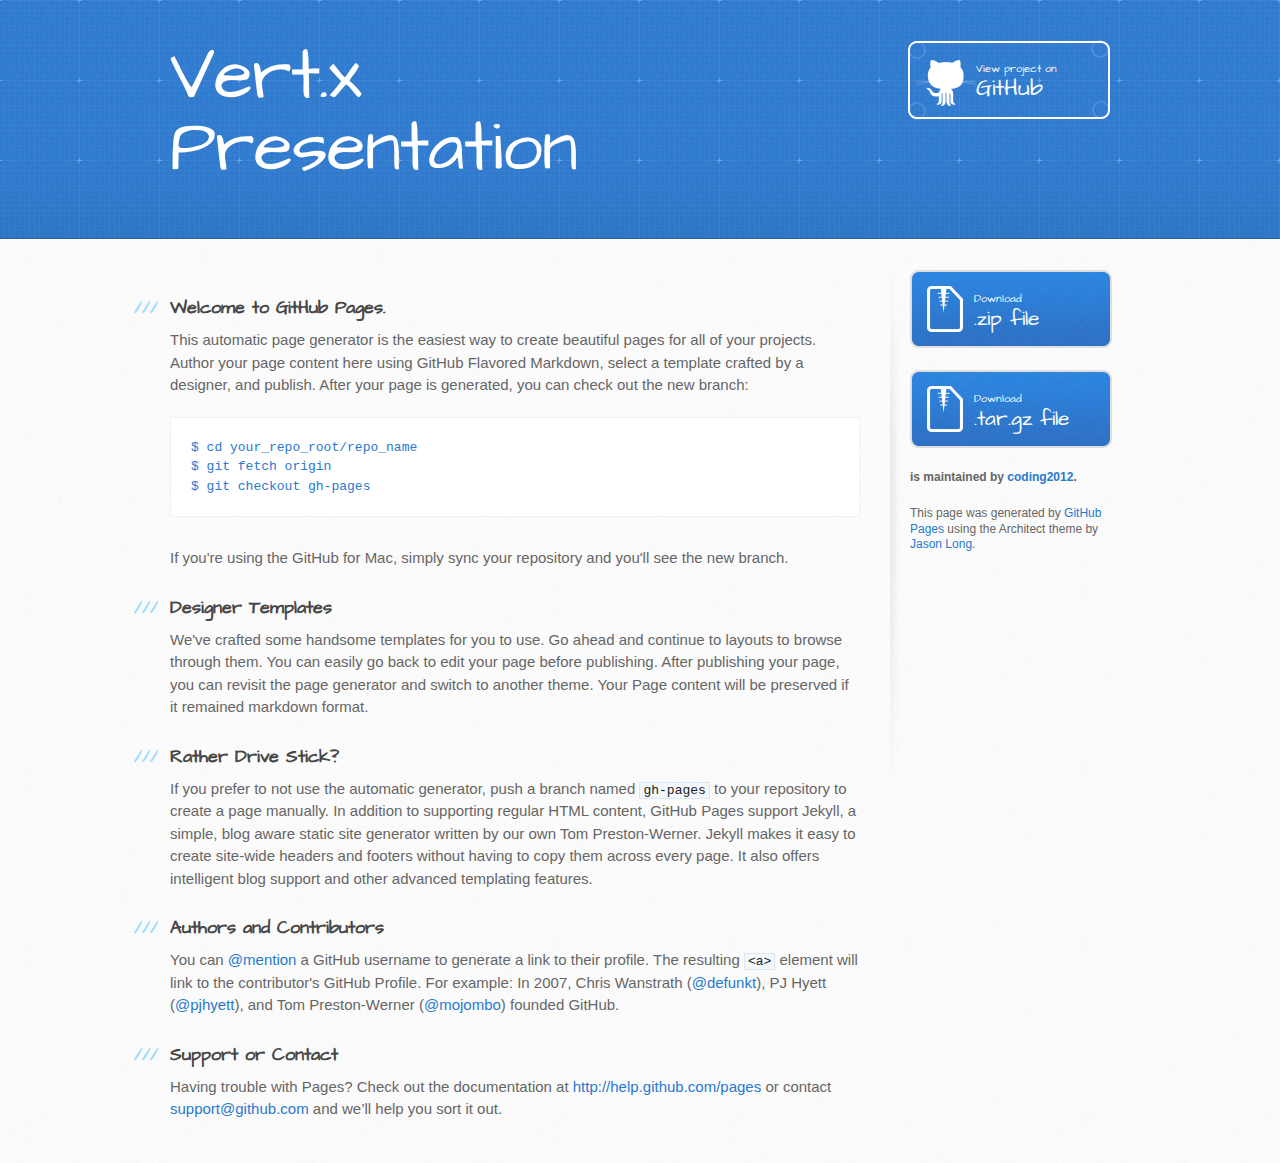
==== index.html @ 4576ee45 "Create gh-pages branch via GitHub" ====
<!DOCTYPE html>
<html>
  <head>
    <meta charset='utf-8'>
    <meta http-equiv="X-UA-Compatible" content="chrome=1">
    <meta name="viewport" content="width=device-width, initial-scale=1, maximum-scale=1">
    <link href='https://fonts.googleapis.com/css?family=Architects+Daughter' rel='stylesheet' type='text/css'>
    <link rel="stylesheet" type="text/css" href="stylesheets/stylesheet.css" media="screen" />
    <link rel="stylesheet" type="text/css" href="stylesheets/pygment_trac.css" media="screen" />
    <link rel="stylesheet" type="text/css" href="stylesheets/print.css" media="print" />

    <!--[if lt IE 9]>
    <script src="//html5shiv.googlecode.com/svn/trunk/html5.js"></script>
    <![endif]-->

    <title>Vert.x Presentation by coding2012</title>
  </head>

  <body>
    <header>
      <div class="inner">
        <h1>Vert.x Presentation</h1>
        <h2></h2>
        <a href="https://github.com/coding2012/pjug" class="button"><small>View project on</small>GitHub</a>
      </div>
    </header>

    <div id="content-wrapper">
      <div class="inner clearfix">
        <section id="main-content">
          <h3>
<a name="welcome-to-github-pages" class="anchor" href="#welcome-to-github-pages"><span class="octicon octicon-link"></span></a>Welcome to GitHub Pages.</h3>

<p>This automatic page generator is the easiest way to create beautiful pages for all of your projects. Author your page content here using GitHub Flavored Markdown, select a template crafted by a designer, and publish. After your page is generated, you can check out the new branch:</p>

<pre><code>$ cd your_repo_root/repo_name
$ git fetch origin
$ git checkout gh-pages
</code></pre>

<p>If you're using the GitHub for Mac, simply sync your repository and you'll see the new branch.</p>

<h3>
<a name="designer-templates" class="anchor" href="#designer-templates"><span class="octicon octicon-link"></span></a>Designer Templates</h3>

<p>We've crafted some handsome templates for you to use. Go ahead and continue to layouts to browse through them. You can easily go back to edit your page before publishing. After publishing your page, you can revisit the page generator and switch to another theme. Your Page content will be preserved if it remained markdown format.</p>

<h3>
<a name="rather-drive-stick" class="anchor" href="#rather-drive-stick"><span class="octicon octicon-link"></span></a>Rather Drive Stick?</h3>

<p>If you prefer to not use the automatic generator, push a branch named <code>gh-pages</code> to your repository to create a page manually. In addition to supporting regular HTML content, GitHub Pages support Jekyll, a simple, blog aware static site generator written by our own Tom Preston-Werner. Jekyll makes it easy to create site-wide headers and footers without having to copy them across every page. It also offers intelligent blog support and other advanced templating features.</p>

<h3>
<a name="authors-and-contributors" class="anchor" href="#authors-and-contributors"><span class="octicon octicon-link"></span></a>Authors and Contributors</h3>

<p>You can <a href="https://github.com/blog/821" class="user-mention">@mention</a> a GitHub username to generate a link to their profile. The resulting <code>&lt;a&gt;</code> element will link to the contributor's GitHub Profile. For example: In 2007, Chris Wanstrath (<a href="https://github.com/defunkt" class="user-mention">@defunkt</a>), PJ Hyett (<a href="https://github.com/pjhyett" class="user-mention">@pjhyett</a>), and Tom Preston-Werner (<a href="https://github.com/mojombo" class="user-mention">@mojombo</a>) founded GitHub.</p>

<h3>
<a name="support-or-contact" class="anchor" href="#support-or-contact"><span class="octicon octicon-link"></span></a>Support or Contact</h3>

<p>Having trouble with Pages? Check out the documentation at <a href="http://help.github.com/pages">http://help.github.com/pages</a> or contact <a href="mailto:support@github.com">support@github.com</a> and we’ll help you sort it out.</p>
        </section>

        <aside id="sidebar">
          <a href="https://github.com/coding2012/pjug/zipball/master" class="button">
            <small>Download</small>
            .zip file
          </a>
          <a href="https://github.com/coding2012/pjug/tarball/master" class="button">
            <small>Download</small>
            .tar.gz file
          </a>

          <p class="repo-owner"><a href="https://github.com/coding2012/pjug"></a> is maintained by <a href="https://github.com/coding2012">coding2012</a>.</p>

          <p>This page was generated by <a href="pages.github.com">GitHub Pages</a> using the Architect theme by <a href="http://twitter.com/jasonlong">Jason Long</a>.</p>
        </aside>
      </div>
    </div>

  
  </body>
</html>
---- stylesheets/stylesheet.css ----
/* http://meyerweb.com/eric/tools/css/reset/ 
   v2.0 | 20110126
   License: none (public domain)
*/
html, body, div, span, applet, object, iframe,
h1, h2, h3, h4, h5, h6, p, blockquote, pre,
a, abbr, acronym, address, big, cite, code,
del, dfn, em, img, ins, kbd, q, s, samp,
small, strike, strong, sub, sup, tt, var,
b, u, i, center,
dl, dt, dd, ol, ul, li,
fieldset, form, label, legend,
table, caption, tbody, tfoot, thead, tr, th, td,
article, aside, canvas, details, embed, 
figure, figcaption, footer, header, hgroup, 
menu, nav, output, ruby, section, summary,
time, mark, audio, video {
	margin: 0;
	padding: 0;
	border: 0;
	font-size: 100%;
	font: inherit;
	vertical-align: baseline;
}
/* HTML5 display-role reset for older browsers */
article, aside, details, figcaption, figure, 
footer, header, hgroup, menu, nav, section {
	display: block;
}
body {
	line-height: 1;
}
ol, ul {
	list-style: none;
}
blockquote, q {
	quotes: none;
}
blockquote:before, blockquote:after,
q:before, q:after {
	content: '';
	content: none;
}
table {
	border-collapse: collapse;
	border-spacing: 0;
}

/* LAYOUT STYLES */
body {
  font-size: 15px;
  line-height: 1.5; 
  background: #fafafa url(../images/body-bg.jpg) 0 0 repeat;
  font-family: 'Helvetica Neue', Helvetica, Arial, serif;
  font-weight: 400;
  color: #666;
}

a {
  color: #2879d0;
}
a:hover {
  color: #2268b2;
}

header {
  padding-top: 40px;
  padding-bottom: 40px;
  font-family: 'Architects Daughter', 'Helvetica Neue', Helvetica, Arial, serif; 
  background: #2e7bcf url(../images/header-bg.jpg) 0 0 repeat-x;
  border-bottom: solid 1px #275da1;
}

header h1 {
  letter-spacing: -1px;
  font-size: 72px;
  color: #fff;
  line-height: 1;
  margin-bottom: 0.2em;
  width: 540px;
}

header h2 {
  font-size: 26px;
  color: #9ddcff;
  font-weight: normal;
  line-height: 1.3;
  width: 540px;
  letter-spacing: 0;
}

.inner {
  position: relative;
  width: 940px;
  margin: 0 auto;
}

#content-wrapper {
  border-top: solid 1px #fff;
  padding-top: 30px;
}

#main-content {
  width: 690px;
  float: left;
}

#main-content img {
  max-width: 100%;
}

aside#sidebar {
  width: 200px;
  padding-left: 20px;
  min-height: 504px;
  float: right;
  background: transparent url(../images/sidebar-bg.jpg) 0 0 no-repeat;
  font-size: 12px;
  line-height: 1.3;
}

aside#sidebar p.repo-owner,
aside#sidebar p.repo-owner a {
  font-weight: bold;
}

#downloads {
  margin-bottom: 40px;
}

a.button {
  width: 134px;
  height: 58px;
  line-height: 1.2;
  font-size: 23px;
  color: #fff;
  padding-left: 68px;
  padding-top: 22px;
  font-family: 'Architects Daughter', 'Helvetica Neue', Helvetica, Arial, serif; 
}
a.button small {
  display: block;
  font-size: 11px;
}
header a.button {
  position: absolute;
  right: 0;
  top: 0;
  background: transparent url(../images/github-button.png) 0 0 no-repeat;
}
aside a.button {
  width: 138px;
  padding-left: 64px;
  display: block;
  background: transparent url(../images/download-button.png) 0 0 no-repeat;
  margin-bottom: 20px;
  font-size: 21px;
}

code, pre {
  font-family: Monaco, "Bitstream Vera Sans Mono", "Lucida Console", Terminal, monospace;
  color: #222;
  margin-bottom: 30px;
  font-size: 13px;
}

code {
  background-color: #f2f8fc;
  border: solid 1px #dbe7f3;
  padding: 0 3px;
}

pre {
  padding: 20px;
  background: #fff;
  text-shadow: none;
  overflow: auto;
  border: solid 1px #f2f2f2;
}
pre code {
  color: #2879d0;
  background-color: #fff;
  border: none;
  padding: 0;
}

ul, ol, dl {
  margin-bottom: 20px;
}


/* COMMON STYLES */

hr {
  height: 1px;
  line-height: 1px;
  margin-top: 1em;
  padding-bottom: 1em;
  border: none;
  background: transparent url('../images/hr.png') 0 0 no-repeat;
}

table {
  width: 100%;
  border: 1px solid #ebebeb;
}

th {
  font-weight: 500;
}

td {
  border: 1px solid #ebebeb;
  text-align: center; 
  font-weight: 300;
}

form {
  background: #f2f2f2;
  padding: 20px;
  
}


/* GENERAL ELEMENT TYPE STYLES */

#main-content h1 {
  font-family: 'Architects Daughter', 'Helvetica Neue', Helvetica, Arial, serif; 
  font-size: 2.8em;
  letter-spacing: -1px;
  color: #474747;
} 

#main-content h1:before {
  content: "/";
  color: #9ddcff;
  padding-right: 0.3em;
  margin-left: -0.9em;
}

#main-content h2 {
  font-family: 'Architects Daughter', 'Helvetica Neue', Helvetica, Arial, serif; 
  font-size: 22px;
  font-weight: bold;
  margin-bottom: 8px;
  color: #474747;
} 
#main-content h2:before {
  content: "//";
  color: #9ddcff;
  padding-right: 0.3em;
  margin-left: -1.5em;
}

#main-content h3 {
  font-family: 'Architects Daughter', 'Helvetica Neue', Helvetica, Arial, serif; 
  font-size: 18px;
  font-weight: bold;
  margin-top: 24px;
  margin-bottom: 8px;
  color: #474747;
} 
 
#main-content h3:before {
  content: "///";
  color: #9ddcff;
  padding-right: 0.3em;
  margin-left: -2em;
}

#main-content h4 {
  font-family: 'Architects Daughter', 'Helvetica Neue', Helvetica, Arial, serif; 
  font-size: 15px;
  font-weight: bold;
  color: #474747;
} 

h4:before {
  content: "////";
  color: #9ddcff;
  padding-right: 0.3em;
  margin-left: -2.8em;
}

#main-content h5 {
  font-family: 'Architects Daughter', 'Helvetica Neue', Helvetica, Arial, serif; 
  font-size: 14px;
  color: #474747;
} 
h5:before {
  content: "/////";
  color: #9ddcff;
  padding-right: 0.3em;
  margin-left: -3.2em;
}

#main-content h6 {
  font-family: 'Architects Daughter', 'Helvetica Neue', Helvetica, Arial, serif; 
  font-size: .8em;
  color: #474747;
} 
h6:before {
  content: "//////";
  color: #9ddcff;
  padding-right: 0.3em;
  margin-left: -3.7em;
}

p {
  margin-bottom: 20px;
}
 
a {
  text-decoration: none;
}

p a {
  font-weight: 400;
}

blockquote {
  font-size: 1.6em;
  border-left: 10px solid #e9e9e9;
  margin-bottom: 20px;
  padding: 0 0 0 30px;
}

ul li {
  list-style: disc inside;
  padding-left: 20px;
}

ol li {
  list-style: decimal inside;
  padding-left: 3px;
}

dl dd {
  font-style: italic;
  font-weight: 100;
}

footer {
  background: transparent url('../images/hr.png') 0 0 no-repeat;
  margin-top: 40px;
  padding-top: 20px;
  padding-bottom: 30px;
  font-size: 13px;
  color: #aaa;
}

footer a {
  color: #666;
}
footer a:hover {
  color: #444;
}

/* MISC */
.clearfix:after {
  clear: both;
  content: '.';
  display: block;
  visibility: hidden;
  height: 0;
}

.clearfix {display: inline-block;}
* html .clearfix {height: 1%;}
.clearfix {display: block;}

/* #Media Queries
================================================== */

/* Smaller than standard 960 (devices and browsers) */
@media only screen and (max-width: 959px) {}

/* Tablet Portrait size to standard 960 (devices and browsers) */
@media only screen and (min-width: 768px) and (max-width: 959px) {
  .inner {
    width: 740px;
  }
  header h1, header h2 {
    width: 340px;
  }
  header h1 {
    font-size: 60px;
  }
  header h2 {
    font-size: 30px;
  }
  #main-content {
    width: 490px;
  }
  #main-content h1:before,
  #main-content h2:before,
  #main-content h3:before,
  #main-content h4:before,
  #main-content h5:before,
  #main-content h6:before {
    content: none;
    padding-right: 0;
    margin-left: 0;
  }
}

/* All Mobile Sizes (devices and browser) */
@media only screen and (max-width: 767px) {
  .inner {
    width: 93%;
  }
  header {
    padding: 20px 0;
  }
  header .inner {
    position: relative;
  }
  header h1, header h2 {
    width: 100%;
  }
  header h1 {
    font-size: 48px;
  }
  header h2 {
    font-size: 24px;
  }
  header a.button {
    background-image: none;
    width: auto;
    height: auto;
    display: inline-block;
    margin-top: 15px;
    padding: 5px 10px;
    position: relative;
    text-align: center;
    font-size: 13px;
    line-height: 1;
    background-color: #9ddcff;
    color: #2879d0;
    -moz-border-radius: 5px;
    -webkit-border-radius: 5px;                     
    border-radius: 5px;    
  }
  header a.button small {
    font-size: 13px;
    display: inline;
  }
  #main-content,
  aside#sidebar {
    float: none;
    width: 100% ! important;
  }
  aside#sidebar {
    background-image: none;
    margin-top: 20px;
    border-top: solid 1px #ddd;
    padding: 20px 0;
    min-height: 0;
  }
  aside#sidebar a.button {
    display: none;
  }
  #main-content h1:before,
  #main-content h2:before,
  #main-content h3:before,
  #main-content h4:before,
  #main-content h5:before,
  #main-content h6:before {
    content: none;
    padding-right: 0;
    margin-left: 0;
  }
}

/* Mobile Landscape Size to Tablet Portrait (devices and browsers) */
@media only screen and (min-width: 480px) and (max-width: 767px) {}

/* Mobile Portrait Size to Mobile Landscape Size (devices and browsers) */
@media only screen and (max-width: 479px) {}
---- stylesheets/pygment_trac.css ----
.highlight  { background: #ffffff; }
.highlight .c { color: #999988; font-style: italic } /* Comment */
.highlight .err { color: #a61717; background-color: #e3d2d2 } /* Error */
.highlight .k { font-weight: bold } /* Keyword */
.highlight .o { font-weight: bold } /* Operator */
.highlight .cm { color: #999988; font-style: italic } /* Comment.Multiline */
.highlight .cp { color: #999999; font-weight: bold } /* Comment.Preproc */
.highlight .c1 { color: #999988; font-style: italic } /* Comment.Single */
.highlight .cs { color: #999999; font-weight: bold; font-style: italic } /* Comment.Special */
.highlight .gd { color: #000000; background-color: #ffdddd } /* Generic.Deleted */
.highlight .gd .x { color: #000000; background-color: #ffaaaa } /* Generic.Deleted.Specific */
.highlight .ge { font-style: italic } /* Generic.Emph */
.highlight .gr { color: #aa0000 } /* Generic.Error */
.highlight .gh { color: #999999 } /* Generic.Heading */
.highlight .gi { color: #000000; background-color: #ddffdd } /* Generic.Inserted */
.highlight .gi .x { color: #000000; background-color: #aaffaa } /* Generic.Inserted.Specific */
.highlight .go { color: #888888 } /* Generic.Output */
.highlight .gp { color: #555555 } /* Generic.Prompt */
.highlight .gs { font-weight: bold } /* Generic.Strong */
.highlight .gu { color: #800080; font-weight: bold; } /* Generic.Subheading */
.highlight .gt { color: #aa0000 } /* Generic.Traceback */
.highlight .kc { font-weight: bold } /* Keyword.Constant */
.highlight .kd { font-weight: bold } /* Keyword.Declaration */
.highlight .kn { font-weight: bold } /* Keyword.Namespace */
.highlight .kp { font-weight: bold } /* Keyword.Pseudo */
.highlight .kr { font-weight: bold } /* Keyword.Reserved */
.highlight .kt { color: #445588; font-weight: bold } /* Keyword.Type */
.highlight .m { color: #009999 } /* Literal.Number */
.highlight .s { color: #d14 } /* Literal.String */
.highlight .na { color: #008080 } /* Name.Attribute */
.highlight .nb { color: #0086B3 } /* Name.Builtin */
.highlight .nc { color: #445588; font-weight: bold } /* Name.Class */
.highlight .no { color: #008080 } /* Name.Constant */
.highlight .ni { color: #800080 } /* Name.Entity */
.highlight .ne { color: #990000; font-weight: bold } /* Name.Exception */
.highlight .nf { color: #990000; font-weight: bold } /* Name.Function */
.highlight .nn { color: #555555 } /* Name.Namespace */
.highlight .nt { color: #000080 } /* Name.Tag */
.highlight .nv { color: #008080 } /* Name.Variable */
.highlight .ow { font-weight: bold } /* Operator.Word */
.highlight .w { color: #bbbbbb } /* Text.Whitespace */
.highlight .mf { color: #009999 } /* Literal.Number.Float */
.highlight .mh { color: #009999 } /* Literal.Number.Hex */
.highlight .mi { color: #009999 } /* Literal.Number.Integer */
.highlight .mo { color: #009999 } /* Literal.Number.Oct */
.highlight .sb { color: #d14 } /* Literal.String.Backtick */
.highlight .sc { color: #d14 } /* Literal.String.Char */
.highlight .sd { color: #d14 } /* Literal.String.Doc */
.highlight .s2 { color: #d14 } /* Literal.String.Double */
.highlight .se { color: #d14 } /* Literal.String.Escape */
.highlight .sh { color: #d14 } /* Literal.String.Heredoc */
.highlight .si { color: #d14 } /* Literal.String.Interpol */
.highlight .sx { color: #d14 } /* Literal.String.Other */
.highlight .sr { color: #009926 } /* Literal.String.Regex */
.highlight .s1 { color: #d14 } /* Literal.String.Single */
.highlight .ss { color: #990073 } /* Literal.String.Symbol */
.highlight .bp { color: #999999 } /* Name.Builtin.Pseudo */
.highlight .vc { color: #008080 } /* Name.Variable.Class */
.highlight .vg { color: #008080 } /* Name.Variable.Global */
.highlight .vi { color: #008080 } /* Name.Variable.Instance */
.highlight .il { color: #009999 } /* Literal.Number.Integer.Long */

.type-csharp .highlight .k { color: #0000FF }
.type-csharp .highlight .kt { color: #0000FF }
.type-csharp .highlight .nf { color: #000000; font-weight: normal }
.type-csharp .highlight .nc { color: #2B91AF }
.type-csharp .highlight .nn { color: #000000 }
.type-csharp .highlight .s { color: #A31515 }
.type-csharp .highlight .sc { color: #A31515 }
---- stylesheets/print.css ----
html, body, div, span, applet, object, iframe,
h1, h2, h3, h4, h5, h6, p, blockquote, pre,
a, abbr, acronym, address, big, cite, code,
del, dfn, em, img, ins, kbd, q, s, samp,
small, strike, strong, sub, sup, tt, var,
b, u, i, center,
dl, dt, dd, ol, ul, li,
fieldset, form, label, legend,
table, caption, tbody, tfoot, thead, tr, th, td,
article, aside, canvas, details, embed, 
figure, figcaption, footer, header, hgroup, 
menu, nav, output, ruby, section, summary,
time, mark, audio, video {
  margin: 0;
  padding: 0;
  border: 0;
  font-size: 100%;
  font: inherit;
  vertical-align: baseline;
}
/* HTML5 display-role reset for older browsers */
article, aside, details, figcaption, figure, 
footer, header, hgroup, menu, nav, section {
  display: block;
}
body {
  line-height: 1;
}
ol, ul {
  list-style: none;
}
blockquote, q {
  quotes: none;
}
blockquote:before, blockquote:after,
q:before, q:after {
  content: '';
  content: none;
}
table {
  border-collapse: collapse;
  border-spacing: 0;
}
body {
  font-size: 13px;
  line-height: 1.5; 
  font-family: 'Helvetica Neue', Helvetica, Arial, serif;
  color: #000;
}

a {
  color: #d5000d;
  font-weight: bold;
}

header {
  padding-top: 35px;
  padding-bottom: 10px;
}

header h1 {
  font-weight: bold;
  letter-spacing: -1px;
  font-size: 48px;
  color: #303030;
  line-height: 1.2;
}

header h2 {
  letter-spacing: -1px;
  font-size: 24px;
  color: #aaa;
  font-weight: normal;
  line-height: 1.3;
}
#downloads {
  display: none;
}
#main_content {
  padding-top: 20px;
}

code, pre {
  font-family: Monaco, "Bitstream Vera Sans Mono", "Lucida Console", Terminal;
  color: #222;
  margin-bottom: 30px;
  font-size: 12px;
}

code {
  padding: 0 3px;
}

pre {
  border: solid 1px #ddd;
  padding: 20px;
  overflow: auto;
}
pre code {
  padding: 0;
}

ul, ol, dl {
  margin-bottom: 20px;
}


/* COMMON STYLES */

table {
  width: 100%;
  border: 1px solid #ebebeb;
}

th {
  font-weight: 500;
}

td {
  border: 1px solid #ebebeb;
  text-align: center; 
  font-weight: 300;
}

form {
  background: #f2f2f2;
  padding: 20px;
  
}


/* GENERAL ELEMENT TYPE STYLES */

h1 {
  font-size: 2.8em;
} 

h2 {
  font-size: 22px;
  font-weight: bold;
  color: #303030;
  margin-bottom: 8px;
} 

h3 {
  color: #d5000d;
  font-size: 18px;
  font-weight: bold;
  margin-bottom: 8px;
} 
 
h4 {
  font-size: 16px;
  color: #303030;
  font-weight: bold;
} 

h5 {
  font-size: 1em;
  color: #303030;
} 

h6 {
  font-size: .8em;
  color: #303030;
} 

p {
  font-weight: 300;
  margin-bottom: 20px;
}
 
a {
  text-decoration: none;
}

p a {
  font-weight: 400;
}

blockquote {
  font-size: 1.6em;
  border-left: 10px solid #e9e9e9;
  margin-bottom: 20px;
  padding: 0 0 0 30px;
}

ul li {
  list-style: disc inside;
  padding-left: 20px;
}

ol li {
  list-style: decimal inside;
  padding-left: 3px;
}

dl dd {
  font-style: italic;
  font-weight: 100;
}

footer {
  margin-top: 40px;
  padding-top: 20px;
  padding-bottom: 30px;
  font-size: 13px;
  color: #aaa;
}

footer a {
  color: #666;
}

/* MISC */
.clearfix:after {
  clear: both;
  content: '.';
  display: block;
  visibility: hidden;
  height: 0;
}

.clearfix {display: inline-block;}
* html .clearfix {height: 1%;}
.clearfix {display: block;}
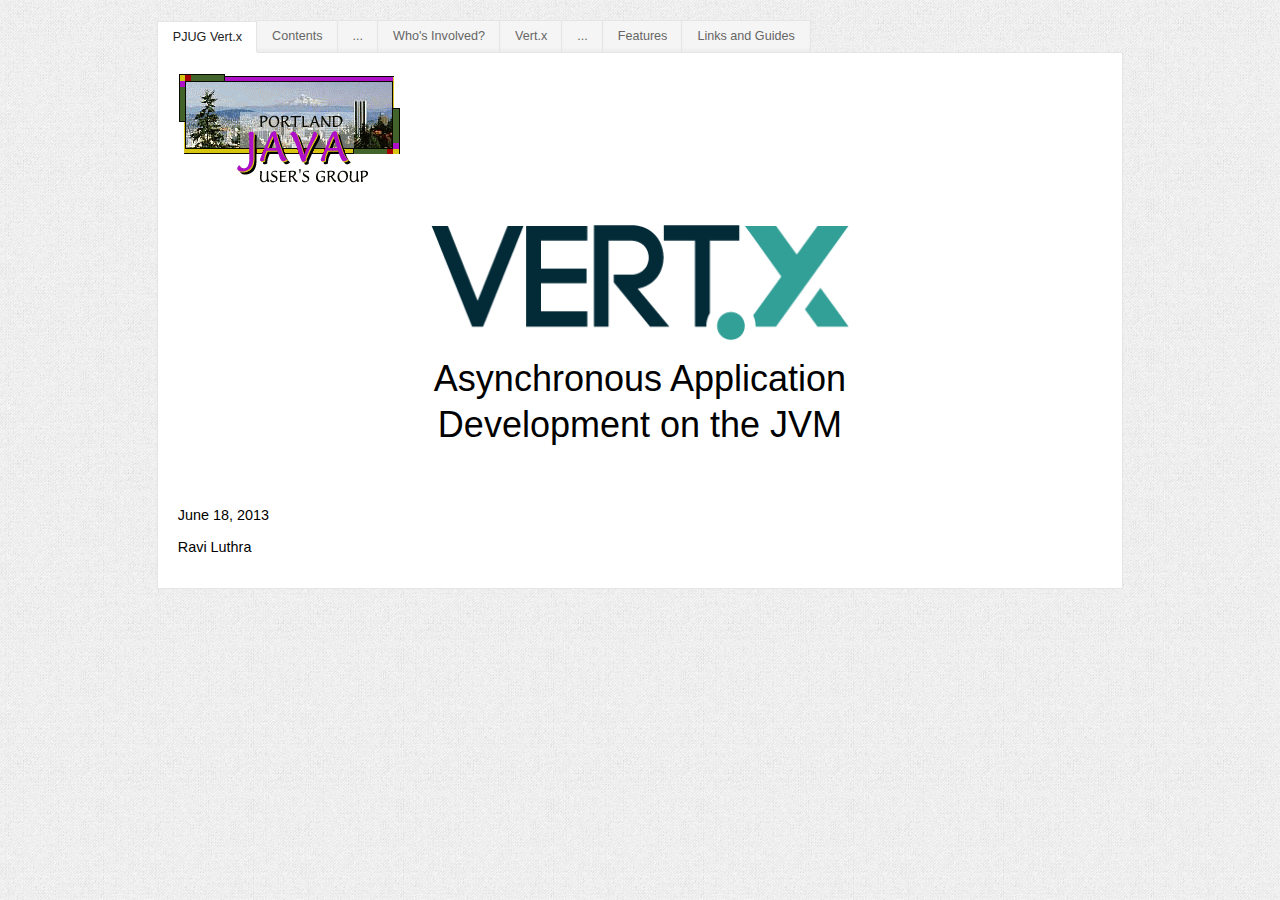
==== commit 7b3fbcf5: "PJUG slides" ====
--- a/index.html
+++ b/index.html
@@ -1,83 +1,591 @@
 <!DOCTYPE html>
 <html>
-  <head>
-    <meta charset='utf-8'>
-    <meta http-equiv="X-UA-Compatible" content="chrome=1">
-    <meta name="viewport" content="width=device-width, initial-scale=1, maximum-scale=1">
-    <link href='https://fonts.googleapis.com/css?family=Architects+Daughter' rel='stylesheet' type='text/css'>
-    <link rel="stylesheet" type="text/css" href="stylesheets/stylesheet.css" media="screen" />
-    <link rel="stylesheet" type="text/css" href="stylesheets/pygment_trac.css" media="screen" />
-    <link rel="stylesheet" type="text/css" href="stylesheets/print.css" media="print" />
-
-    <!--[if lt IE 9]>
-    <script src="//html5shiv.googlecode.com/svn/trunk/html5.js"></script>
-    <![endif]-->
-
-    <title>Vert.x Presentation by coding2012</title>
-  </head>
-
-  <body>
-    <header>
-      <div class="inner">
-        <h1>Vert.x Presentation</h1>
-        <h2></h2>
-        <a href="https://github.com/coding2012/pjug" class="button"><small>View project on</small>GitHub</a>
-      </div>
-    </header>
-
-    <div id="content-wrapper">
-      <div class="inner clearfix">
-        <section id="main-content">
-          <h3>
-<a name="welcome-to-github-pages" class="anchor" href="#welcome-to-github-pages"><span class="octicon octicon-link"></span></a>Welcome to GitHub Pages.</h3>
-
-<p>This automatic page generator is the easiest way to create beautiful pages for all of your projects. Author your page content here using GitHub Flavored Markdown, select a template crafted by a designer, and publish. After your page is generated, you can check out the new branch:</p>
-
-<pre><code>$ cd your_repo_root/repo_name
-$ git fetch origin
-$ git checkout gh-pages
-</code></pre>
-
-<p>If you're using the GitHub for Mac, simply sync your repository and you'll see the new branch.</p>
-
-<h3>
-<a name="designer-templates" class="anchor" href="#designer-templates"><span class="octicon octicon-link"></span></a>Designer Templates</h3>
-
-<p>We've crafted some handsome templates for you to use. Go ahead and continue to layouts to browse through them. You can easily go back to edit your page before publishing. After publishing your page, you can revisit the page generator and switch to another theme. Your Page content will be preserved if it remained markdown format.</p>
-
-<h3>
-<a name="rather-drive-stick" class="anchor" href="#rather-drive-stick"><span class="octicon octicon-link"></span></a>Rather Drive Stick?</h3>
-
-<p>If you prefer to not use the automatic generator, push a branch named <code>gh-pages</code> to your repository to create a page manually. In addition to supporting regular HTML content, GitHub Pages support Jekyll, a simple, blog aware static site generator written by our own Tom Preston-Werner. Jekyll makes it easy to create site-wide headers and footers without having to copy them across every page. It also offers intelligent blog support and other advanced templating features.</p>
-
-<h3>
-<a name="authors-and-contributors" class="anchor" href="#authors-and-contributors"><span class="octicon octicon-link"></span></a>Authors and Contributors</h3>
-
-<p>You can <a href="https://github.com/blog/821" class="user-mention">@mention</a> a GitHub username to generate a link to their profile. The resulting <code>&lt;a&gt;</code> element will link to the contributor's GitHub Profile. For example: In 2007, Chris Wanstrath (<a href="https://github.com/defunkt" class="user-mention">@defunkt</a>), PJ Hyett (<a href="https://github.com/pjhyett" class="user-mention">@pjhyett</a>), and Tom Preston-Werner (<a href="https://github.com/mojombo" class="user-mention">@mojombo</a>) founded GitHub.</p>
-
-<h3>
-<a name="support-or-contact" class="anchor" href="#support-or-contact"><span class="octicon octicon-link"></span></a>Support or Contact</h3>
-
-<p>Having trouble with Pages? Check out the documentation at <a href="http://help.github.com/pages">http://help.github.com/pages</a> or contact <a href="mailto:support@github.com">support@github.com</a> and we’ll help you sort it out.</p>
-        </section>
-
-        <aside id="sidebar">
-          <a href="https://github.com/coding2012/pjug/zipball/master" class="button">
-            <small>Download</small>
-            .zip file
-          </a>
-          <a href="https://github.com/coding2012/pjug/tarball/master" class="button">
-            <small>Download</small>
-            .tar.gz file
-          </a>
-
-          <p class="repo-owner"><a href="https://github.com/coding2012/pjug"></a> is maintained by <a href="https://github.com/coding2012">coding2012</a>.</p>
-
-          <p>This page was generated by <a href="pages.github.com">GitHub Pages</a> using the Architect theme by <a href="http://twitter.com/jasonlong">Jason Long</a>.</p>
-        </aside>
-      </div>
-    </div>
-
-  
-  </body>
+<head>
+<title>PJUG Vert.x Presentation</title>
+<meta charset="UTF-8">
+<meta name="viewport" content="width=device-width, initial-scale=1.0" />
+<meta name="description" content="" />
+<link rel="stylesheet" type="text/css" href="css/kickstart.css"
+  media="all" />
+<!-- KICKSTART -->
+<link rel="stylesheet" type="text/css" href="style.css" media="all" />
+<!-- CUSTOM STYLES -->
+<script type="text/javascript" src="js/jquery.min.js"></script>
+<script type="text/javascript" src="js/kickstart.js"></script>
+<style type="text/css">
+body {
+  overflow-y: scroll;
+}
+</style>
+<!-- KICKSTART -->
+</head>
+<body>
+
+  <div class="grid">
+    <!-- ===================================== END HEADER ===================================== -->
+
+    <p></p>
+
+    <ul class="tabs left">
+      <li><a href="#pjug">PJUG Vert.x</a></li>
+      <li><a href="#contents-1">Contents</a></li>
+      <li><a href="#contents-2">...</a></li>
+      <li><a href="#involved">Who's Involved?</a></li>
+      <li><a href="#vertx-1">Vert.x</a></li>
+      <li><a href="#vertx-2">...</a></li>
+      <li><a href="#features">Features</a></li>
+      <li><a href="#links">Links and Guides</a></li>
+    </ul>
+
+    <div id="pjug" class="tab-content">
+      <img alt="PJUG" src="pjug.gif" />
+
+      <div class="grid flex clearfix">
+        <div class="col_3"></div>
+
+        <div class="col_6 center">
+          <img alt="Vert.x" src="logo-white-big.png" />
+          <h3>Asynchronous Application Development on the JVM</h3>
+        </div>
+      </div>
+      <p>June 18, 2013</p>
+      <p>Ravi Luthra</p>
+    </div>
+
+    <div id="contents-1" class="tab-content">
+      <h1>Contents</h1>
+      <hr />
+      <h3>What we're focusing on today</h3>
+      <ul>
+        <li><h4>Vert.x 2.0 - who, what, how, why, when</h4></li>
+        <li><h4>Some demos and fun interactions.</h4></li>
+        <li><h4>How to get started!!!</h4></li>
+      </ul>
+    </div>
+
+    <div id="contents-2" class="tab-content">
+      <h1>Contents</h1>
+      <hr />
+      <h3>Not focusing on...</h3>
+      <ul>
+        <li><h4>Vert.x vs Node.js vs Socket.IO vs Java EE vs X</h4></li>
+        <li><h4>Performance (it's fast :-)</h4></li>
+      </ul>
+      <h3>But feel free to ask questions</h3>
+    </div>
+
+    <div id="involved" class="tab-content">
+      <h1>Who's Involved</h1>
+      <div class="grid flex">
+        <div class="col_4 center">
+          <img alt="Tim Fox" src="tfox.jpg" />
+        </div>
+        <div class="col_4 center">
+          <img alt="Pidster" src="pidster.jpg" style="width: 160px;" />
+        </div>
+        <div class="col_4 center">
+          <img alt="normanmaurer" src="normanm.jpg"
+            style="width: 160px;" />
+        </div>
+      </div>
+      <h3>Project Founder Tim Fox (purplefox)</h3>
+      <ul>
+        <li>Background in high performance messaging software
+          (Founder of HornetQ and Lead of JBoss messaging, Worked on
+          RabbitMQ)</li>
+        <li>Founded project while at VMWare</li>
+        <li>Moved back to Red Hat - VMWare has agreed to move
+          Vert.x to the Eclipse foundation to prevent "the
+          Hudson/Jenkins" scenario</li>
+      </ul>
+
+      <h3>Stuart Williams (pidster)</h3>
+      <ul>
+        <li>Committer from VMWare co-developed portions of Vert.x
+          with Tim Fox</li>
+      </ul>
+
+      <h3>Norman Maurer</h3>
+      <ul>
+        <li>Core Netty developer</li>
+        <li>Author of Netty in Action</li>
+      </ul>
+      <h3>Scott Horn</h3>
+      <ul>
+        <li>Other committers - UK, Australia, US</li>
+        <li><a href="https://github.com/vert-x/vert.x/contributors">Mix
+            of VMWare, Red Hat and Other Software Companies</a></li>
+      </ul>
+
+    </div>
+    <div id="vertx-1" class="tab-content">
+      <h1>What is Vert.x?</h1>
+
+      <blockquote>
+        <p>Vert.x is the framework for the next generation of
+          asynchronous, effortlessly scalable, concurrent applications.
+        </p>
+        <p>Vert.x is an event driven application framework that runs
+          on the JVM - a run-time with real concurrency and unrivalled
+          performance. Vert.x then exposes the API in Ruby, Java,
+          Groovy, JavaScript and Python. So you choose what language you
+          want to use. Scala and Clojure support is on the roadmap too.</p>
+      </blockquote>
+
+      <a href="http://vert-x.github.io/manual.html">Source</a>
+      <hr />
+      <h3>The inspiration for the project came from two main areas:</h3>
+
+      <ol>
+        <li><h5>The growing interest in non blocking,
+            asynchronous approaches to application design motivated by
+            scalability.</h5></li>
+        <li><h5>The recent trend towards stripped down
+            simplicity in APIs and a rejection of complexity that had
+            dominated application platforms in the previous 10 or more
+            years.</h5></li>
+      </ol>
+      <a href="http://eclipse.org/proposals/rt.vertx/">Source</a>
+    </div>
+
+
+    <div id="vertx-2" class="tab-content">
+      <h1>What is Vert.x?</h1>
+
+      <div class="grid flex">
+        <div class="col_9">
+          <h4>Runtime Concepts</h4>
+          <ul>
+            <li>Verticle: Basic execution unit of Vert.x</li>
+            <li>Module: Collection of Verticles</li>
+            <li>Vert.x Instances are Clusterable</li>
+          </ul>
+
+          <h4>Features</h4>
+          <ul>
+            <li><b>Polyglot</b>: Java, JavaScript (Rhino),
+              CoffeeScript, Ruby (JRuby), Python (Jython), Groovy, Scala
+              and others coming soon</li>
+            <li><b>Concurrency</b>: Multi-threaded event system,
+              but each verticle instance is never multi-threaded.</li>
+            <li><b>Async</b>: APIs are designed to accept callbacks
+              for anything that blocks.</li>
+          </ul>
+
+          <h4>Event Bus</h4>
+          <ul>
+            <li>Publish Subscribe: interested parties subscribe,
+              publisher may publish message to all subscribers.</li>
+            <li>Point to Point: Send message, get a response (and
+              send a response to that!)</li>
+            <li><b>And where this get's interesting: This event
+                bus extends the to the browser.</b></li>
+          </ul>
+
+        </div>
+        <div class="col_3">
+          <h4>Core API</h4>
+          <ul>
+            <li>TCP/SSL servers and clients</li>
+            <li>HTTP/HTTPS servers and clients</li>
+            <li>WebSockets servers and clients</li>
+            <li>Accessing the distributed event bus</li>
+            <li>Periodic and one-off timers</li>
+            <li>Buffers</li>
+            <li>Flow control</li>
+            <li>Accessing files on the file system</li>
+            <li>Shared map and sets</li>
+            <li>Accessing configuration</li>
+            <li>SockJS</li>
+          </ul>
+
+        </div>
+
+      </div>
+
+    </div>
+
+    <div id="features" class="tab-content">
+      <h4>Features in Depth</h4>
+
+      <ul class="tabs left">
+        <li><a href="#feature-1">Verticles</a></li>
+        <li><a href="#feature-2">Event Bus</a></li>
+        <li><a href="#feature-3">Concurrency</a></li>
+        <li><a href="#feature-4">Modules</a></li>
+        <li><a href="#feature-5">Shared Data</a></li>
+        <li><a href="#feature-6">JS</a></li>
+        <li><a href="#feature-7">Groovy</a></li>
+        <li><a href="#feature-8">CoffeeScript</a></li>
+
+      </ul>
+
+      <div id="feature-1" class="tab-content">
+        <h4>Verticles</h4>
+        <p>Verticles are instantiated by Vert.x, can use the Vert.x
+          API's to compose applications. The start method is called when
+          an instance is created. From here, Verticles will typically
+          call various Vert.x APIs to set up handlers.</p>
+
+        <pre>package org.pjug.vertxpres;
+
+import org.vertx.java.platform.Verticle;
+//            * A Java class can be run from the command line
+//            | vertx run org/pjug/vertxpres/TestVerticle1.java
+//            | (Compilation will happen in vertx)
+//            v 
+public class TestVerticle1 extends Verticle {
+
+    public void start() {
+        getContainer().logger().info("Test Verticle Started!");
+    }
+}</pre>
+        <h5>Create Servers, Set up Timers, use the Vert.x API</h5>
+        <pre>package org.pjug.vertxpres;
+
+import org.vertx.java.core.Handler;
+import org.vertx.java.core.http.HttpServerRequest;
+import org.vertx.java.platform.Verticle;
+
+public class TestVerticle2 extends Verticle {
+
+  public void start() {
+//     * vertx Variable comes from the Verticle class that TestVerticle2
+//     | extends. From here we have access to the rich Async APIs that
+//     | Vert.x provides. This is anywhere from network clients, servers
+//     | file I/O, timers and the shared data structures.
+//     v
+    vertx.createHttpServer()
+//                           * Here's where the Async concepts become
+//                           | clearly visible. There are optional
+//                           | methods on most of the API's the provide
+//                           | a user to pass in a callback.
+//                           v
+        .requestHandler(new Handler&lt;HttpServerRequest&gt;() {
+
+//           * The APIs are designed with Java 8 and other languages
+//           | that support "functional interfaces" that is interfaces
+//           | with a single method. Languages like Java 8 and Groovy
+//           | can instead use a type-hinted closure instead of all
+//           | of the usual boiler plate code.
+//           v
+          @Override
+          public void handle(HttpServerRequest request) {
+//             * The response is part of the request object
+//             | think of this as similar streamlining we get
+//             | from the concepts behind Vert.x - to present
+//             | a simpler application development platform.
+//             | This is a concept Node.js started, and Vert.x
+//             | takes to heart.
+//             |                * For more methods available in the
+//             |                | Vert.x API, please see the manual.
+//             v                v
+            request.response().end("Thanks!");
+          }
+
+        }).listen(8080);    
+    vertx.setTimer(1000, new Handler&lt;Long&gt;() {
+      
+      @Override
+      public void handle(Long event) {
+        container.logger().info("1 second elapsed");
+      }
+    });
+  }
+}</pre>
+        <h5>Worker Verticles</h5>
+        Worker verticles are similar to normal Verticles, but are
+        processed on threads that are blocking sensitive. If many worker
+        threads being to block, it does not halt processing of other
+        waiting work. Worker verticles are generally considered a plan-B
+        for using APIs that have no async capabilities. It's always
+        considered a better option to find an API that supports Async.
+        <p>In addition to supporting blocking calls, worker
+          verticles are also able to make network connections. Normal
+          verticles will throw an exception if a network connection is
+          made in a non-async way.</p>
+
+      </div>
+
+      <div id="feature-2" class="tab-content">
+        <h4>Event Bus</h4>
+        The Vert.x Event Bus is a distributed across the Vert.x cluster
+        (when enabled, and if clustering and used). The event bus is
+        used to encapsulate the concept of a messaging bus. The event
+        bus is the core of how Vert.x distributes work, communicates and
+        integrates various modules and verticles together.
+        <ul>
+          <li>Send/Register <pre>package org.pjug.vertxpres;
+
+import org.vertx.java.core.Handler;
+import org.vertx.java.core.eventbus.Message;
+import org.vertx.java.platform.Verticle;
+
+public class TestVerticle3 extends Verticle {
+
+  public void start() {
+    //     * To access the Event Bus API
+    //     |          * Register a handler (subscription) to an address
+    //     |          | and all messages published will arrive here.
+    //     v          v
+    vertx.eventBus().registerHandler("random", new Handler&lt;Message&lt;Long>>() {
+
+      @Override
+      public void handle(Message&lt;Long> event) {
+        //  * The event object contains a body method to access the primitive
+        //  | value that was sent. 
+        //  |   * The reply method is used to send a message back to the
+        //  |   | caller. This is how communication on the eventBus works,
+        //  |   | send a message, get a reply, which can be repeated any
+        //  |   | number of times until no reply Handler is provided.
+        //  |   |                               * event.body() is the message
+        //  |   |                               | from the original send call
+        //  v   v                               v
+        event.reply((long) (Math.random() * event.body()));
+      }
+    });
+
+    // Do the following every second
+    vertx.setPeriodic(1000, new Handler&lt;Long>() {
+
+      @Override
+      public void handle(Long event) {
+        //                * Send a message to the address random.
+        //                |                        * The optional third
+        //                |                        | parameter is a Handler
+        //                |                        | instance that can receive
+        //                |                        | the reply message.
+        //                v                        v
+        vertx.eventBus().send("random", 1000L, new Handler&lt;Message&lt;Long>>() {
+
+          @Override
+          public void handle(Message&lt;Long> event) {
+            // Once the reply is received, handle is called, event.body()
+            // is the random number sent from the service.
+            container.logger().info(
+                "Random number from random service: " + event.body());
+          }
+        });
+      }
+    });
+  }
+}</pre> <pre>vertx run org/pjug/vertxpres/TestVerticle3.java</pre> <pre>Random number from random service: 145 
+Random number from random service: 307 
+Random number from random service: 10 
+Random number from random service: 774 
+Random number from random service: 52 
+Random number from random service: 471 
+Random number from random service: 84 
+Random number from random service: 416 
+Random number from random service: 449 
+Random number from random service: 445 
+Random number from random service: 662 
+Random number from random service: 645 
+Random number from random service: 607 
+Random number from random service: 619 
+</pre>
+          </li>
+        </ul>
+      </div>
+
+      <div id="feature-3" class="tab-content">
+        <h4>Event Loop</h4>
+        <img alt="concurrency" src="concurrency-vertx.png" />
+        <h4>Blocking Calls in the Event Loop</h4>
+        <img alt="concurrency" src="concurrency-vertx-2.png" />
+        <h4>The golden rule: Don't block the event loop</h4>
+        <img alt="concurrency" src="concurrency-vertx-3.png" />
+      </div>
+
+      <div id="feature-4" class="tab-content">
+        <h4>Modules</h4>
+        <ul>
+          <li>Packaged application or reusable set of verticles or
+            class path.</li>
+          <li>Suitable packaging for application development</li>
+          <li>Re-use simplified by supporting repositories (Maven
+            Center, Bintray, Local)</li>
+          <li>Runtime deployable, deployable via
+            container.deployModule(...) as well as command line vertx
+            runmod ...</li>
+          <li><a
+            href="https://vertxmodulereg-vertxmodulereg.rhcloud.com/">Module
+              Registry</a></li>
+          <li>IDE support through Maven and Gradle build
+            environments</li>
+          <li>Module deployment example <pre>package org.pjug.vertxpres;
+
+import java.util.Date;
+
+import org.vertx.java.core.AsyncResult;
+import org.vertx.java.core.Handler;
+import org.vertx.java.core.eventbus.Message;
+import org.vertx.java.core.json.JsonObject;
+import org.vertx.java.platform.Verticle;
+
+public class TestVerticle4 extends Verticle {
+
+  public void start() {
+
+    //               * Construct a config object for the Module we're deploying
+    //               |  The configuration manual is located on the website
+    //               |  of the module itself. (These are typically github sites)
+    //               v
+    final JsonObject config = new JsonObject();
+    config.putString("db_name", "test");
+    config.putString("address", "vertx.mongopersistor");
+
+    //                       * The module is specified by the name found at the
+    //                       | main Vert.x Module registry. The module is
+    //                       | downloaded at runtime. (the vertx process will
+    //                       | actually fetch this module when the verticle
+    //                       | hits this async operation.
+    //                       v
+    container.deployModule("io.vertx~mod-mongo-persistor~2.0.0-beta2", config,
+        new Handler&lt;AsyncResult&lt;String>>() {
+
+          @Override
+          public void handle(AsyncResult&lt;String> event) {
+            if (event.succeeded()) {
+              // * Once we're sure the persistor has started, we can do
+              // | additional things. In this case we'll just call another
+              // | method that saves a single object in MongoDB. It's important
+              // | to run this code INSIDE this callback handler. If the module
+              // | is not set up when we try to send a message to be persisted
+              // | the message will not go anywhere. (Vert.x just eats messages
+              // | that are sent to addresses that nothing is listening on.
+              // v
+              afterDeploySuccess();
+            } else {
+              container.logger().info(event.result());
+            }
+          }
+        });
+
+  }
+
+  protected void afterDeploySuccess() {
+    JsonObject doc = new JsonObject();
+    doc.putNumber("RandomNumber", Math.random());
+    doc.putString("timestamp", (new Date()).toString());
+
+    JsonObject save = new JsonObject();
+    save.putString("action", "save");
+    save.putString("collection", "test");
+    save.putObject("document", doc);
+    vertx.eventBus().send("vertx.mongopersistor", save, new Handler&lt;Message>() {
+
+      @Override
+      public void handle(Message event) {
+        container.logger().info("Saved: " + event.body());
+      }
+    });
+
+  }
+}
+            </pre></li>
+        </ul>
+      </div>
+
+      <div id="feature-5" class="tab-content">
+        <h4>Shared Data</h4>
+        <ul>
+          <li>Shared data is a memory-based storage facility
+            accessible from the vertx object. <pre>vertx.sharedData()</pre>
+          </li>
+          <li>Stores maps and sets using a String name.</li>
+
+        </ul>
+      </div>
+      <div id="feature-6" class="tab-content">
+        <h5>Start a net server</h5>
+        test1.js
+        <pre>
+//   * Access to the 'vertx' API
+//   |       * Each supported language comes with a language module "shim"
+//   |       | to make vertx programs fit well with the idioms of the language
+//   |       | Here we see require() as is typical in Node.js or any "CommonJS"
+//   |       | environment
+//   v       v
+var vertx = require('vertx');
+var console = require('vertx/console');
+
+// We see the API is often chained. This is typical in environments
+// that support async features
+vertx.createNetServer().connectHandler(function(sock) {
+    console.log("We have a connection");
+    sock.dataHandler(function(buffer) {
+        console.log('RCV: ' + buffer);
+    });
+}).listen(8080);
+</pre>
+        <pre>vertx run test1.js</pre>
+        <pre>telnet localhost 8080</pre>
+      </div>
+      <div id="feature-7" class="tab-content">
+        <h5>Start an HTTP server</h5>
+        test2.groovy
+        <pre>
+// * Note the vertx variable. In groovy this variable is simply added
+// | to the default binding
+// |                                    * Groovy supports closures!, so
+// v                                    v    shall the Groovy vertx shim!
+vertx.createHttpServer().requestHandler { request -&gt;
+    println "A request has arrived on the server!"
+    request.response.putHeader("Content-Type", "text/plain")
+//                   *  end(...) is a way of saying, close the stream and send
+//                   v   this data.
+    request.response.end("Hello!")
+}.listen(8080)
+        </pre>
+
+        <a href="http://localhost:8080/">See it!</a>
+      </div>
+      <div id="feature-8" class="tab-content">
+        <pre>vertx = require('vertx');
+
+vertx.createHttpServer().requestHandler((req) ->
+  req.response.end('&lt;html>&lt;body>&lt;h1>Hello from vert.x!&lt;/h1>&lt;/body>&lt;/html>')
+).listen 8080</pre>
+      </div>
+    </div>
+
+    <div id="links" class="tab-content">
+      <h1>Handy Links</h1>
+      <p>Download &amp; Installing</p>
+      <ul>
+        <li><a
+          href="https://bintray.com/vertx/downloads/distribution/2.0.0-CR1/files">Super
+            Secret Download Site</a></li>
+        <li><a
+          href="http://vert-x.github.io/vertx20_docs/install.html">Vert.x
+            2.0 Installation</a></li>
+        <li>Bleeding edge<pre>
+git clone git@github.com:vert-x/vert.x.git
+gradle dist
+tar xfz /path/to/vert.x/build/distributions/vert.x-xxxx.tar.gz -C /install_parent</pre>
+          Where xxxx is the version (in my case 2.0.0-CR1). It is also
+          useful to remove the version information from the folder.
+          <p>Create /etc/profile.d/vertx.sh</p> <pre>PATH=$PATH:/install_parent/vert.x-xxxx/bin
+EXPORT PATH</pre>
+        </li>
+      </ul>
+      <p>Developing</p>
+      <ul>
+        <li><a
+          href="http://vert-x.github.io/vertx20_docs/docs.html">Vert.x
+            2.0 Documentation</a> &lt;- Not well known documents location</li>
+      </ul>
+      <p>Modules</p>
+      <ul>
+        <li><a
+          href="https://vertxmodulereg-vertxmodulereg.rhcloud.com/">Module
+            Registry</a></li>
+      </ul>
+    </div>
+
+    <!-- ===================================== START FOOTER ===================================== -->
+  </div>
+  <!-- END GRID-->
+</body>
 </html>--- a/css/kickstart.css
+++ b/css/kickstart.css
@@ -0,0 +1,496 @@
+/*
+	99Lime.com HTML KickStart by Joshua Gatcke
+	kickstart.css
+	
+	Don't edit the file if you want HTML KickStart to be upgradeable. 
+	Instead, copy any CSS selectors you want to modify to your style.css file.
+	
+	// Colors
+	blue: #4D99E0;
+*/
+/*---------------------------------
+	IMPORTS
+-----------------------------------*/
+@import url(kickstart-buttons.css);
+@import url(kickstart-forms.css);
+@import url(kickstart-menus.css);
+@import url(kickstart-grid.css);
+@import url(jquery.fancybox-1.3.4.css);
+@import url(kickstart-slideshow.css);
+@import url(prettify.css);
+@import url(tiptip.css);
+@import url(fonts/fontawesome/css/font-awesome.min.css);
+
+/*---------------------------------
+	HTML ELEMENTS
+-----------------------------------*/
+*{
+-webkit-box-sizing: border-box; /* Safari/Chrome, other WebKit */
+-moz-box-sizing: border-box;    /* Firefox, other Gecko */
+box-sizing: border-box;         /* Opera/IE 8+ */	
+}
+a{color:#4D99E0;outline:0;}
+a:active{color:inherit;}
+a:visited{}
+a:hover{}
+a img{border:0;}
+a [class^="icon-"]{color:inherit;text-decoration:none;}
+strong,b{color:#000;font-weight:bold;}
+strike{}
+em,i{}
+.hide{display:none;}
+.show{display:block;}
+
+/*---------------------------------
+	UTILITY
+-----------------------------------*/
+.center{text-align:center;}
+.left{text-align:left;}
+.right{text-align:right;}
+
+/*---------------------------------
+	HR
+-----------------------------------*/
+hr{clear:both;border-bottom:0;border-top:1px dotted #ccc;border-right:0;border-left:0;margin:30px 0;min-height: 0px;height:1px;}
+hr.alt1{border-style: solid;}
+hr.alt2{border-style: dashed;}
+
+/*---------------------------------
+	HTML5 ELEMENTS (shim)
+-----------------------------------*/
+article,aside,details,figcaption,figure,
+footer,header,hgroup,menu,nav,section {
+display:block;
+}
+
+/*---------------------------------
+	HEADINGS
+-----------------------------------*/
+h1,h2,h3,h4,h5,h6{
+font-weight:bold;
+line-height:140%;
+}
+
+h1{
+font-size:3.5em;
+margin:10px 0 10px 0;
+}
+
+h2{
+font-size:3em;
+margin:10px 0 10px 0;
+}
+
+h3{
+font-size:2.5em;
+margin:10px 0 10px 0;
+line-height:130%;
+}
+
+h4{
+font-size:2em;
+margin:10px 0 10px 0;
+}
+
+h5{
+font-size:1.5em;
+margin:10px 0 10px 0;
+}
+
+h6{
+font-size:1.2em;
+margin:10px 0 5px 0;
+}
+
+/*---------------------------------
+	PARAGRAPHS
+-----------------------------------*/
+p{
+margin:10px 0;
+}
+
+/*---------------------------------
+	BLOCKQUOTES
+-----------------------------------*/
+blockquote{
+font-size:1.5em;
+line-height:1.5em;
+font-style: italic;
+margin:30px 30px 30px 0;
+padding:0 0 0 20px;
+border-left:1px solid #ccc;
+}
+
+	blockquote span{font-size:0.7em;display:block;}
+	blockquote.small{font-size:1.2em;}
+	
+/*---------------------------------
+	LISTS
+-----------------------------------*/
+ul, ol{
+padding:0;
+margin:0 0 20px 25px;
+}
+
+	li{
+	padding:5px 0;
+	margin:0;
+	}
+
+ul.alt{
+padding:0;
+margin:0 0 20px 0;
+}
+
+	ul.alt li{
+	list-style-type:none;
+	border-top:1px dotted #ccc;
+	border-bottom:1px dotted #ccc;
+	margin:0 0 -1px 0;
+	background:url(img/icon-arrow-right.png) no-repeat 5px 0.7em;
+	padding-left:20px;
+	}
+	
+/*---------------------------------
+	PRE & CODE
+-----------------------------------*/
+code{
+font-family: Consolas, "Andale Mono WT", "Andale Mono", "Lucida Console", "Lucida Sans Typewriter", "DejaVu Sans Mono", "Bitstream Vera Sans Mono", "Liberation Mono", "Nimbus Mono L", Monaco, "Courier New", Courier, monospace;
+font-size:0.9em;
+border:1px solid lightblue;
+padding:3px;
+-moz-border-radius:3px;
+-webkit-border-radius:3px;
+border-radius:3px;
+color:#518BAB;
+}
+
+pre{
+white-space: pre-wrap;       /* css-3 */
+white-space: -moz-pre-wrap !important;  /* Mozilla, since 1999 */
+white-space: -pre-wrap;      /* Opera 4-6 */
+white-space: -o-pre-wrap;    /* Opera 7 */
+word-wrap: break-word;       /* Internet Explorer 5.5+ */
+margin: 0px 0px 0px 0px;
+padding:5px 5px 3px 5px;
+background:#fff;
+-moz-border-radius:5px;
+-webkit-border-radius:5px;
+border-radius:5px;
+-webkit-box-shadow:inset 0px 0px 7px rgba(0,0,0,0.2);
+-moz-box-shadow:inset 0px 0px 7px rgba(0,0,0,0.2);
+box-shadow:inset 0px 0px 7px rgba(0,0,0,0.2);
+padding:10px;
+margin:0 0;
+border:1px solid #ddd;
+font-family: Consolas, "Andale Mono WT", "Andale Mono", "Lucida Console", "Lucida Sans Typewriter", "DejaVu Sans Mono", "Bitstream Vera Sans Mono", "Liberation Mono", "Nimbus Mono L", Monaco, "Courier New", Courier, monospace;
+font-size:0.9em;
+}
+
+/*---------------------------------
+	TABLES
+-----------------------------------*/
+table{width:100%;margin:0 0 10px 0;text-align:left;border-collapse: collapse;}
+	thead, tbody{margin:0;padding:0;}
+	th, td{padding:7px 10px;font-size:0.9em;border-bottom:1px dotted #ddd;text-align:left;}
+	thead th{font-size:0.9em;padding:3px 10px;border-bottom:1px solid #ddd;}
+	tbody tr.last th,
+	tbody tr.last td{border-bottom:0;}
+	
+/* striped */
+table.striped{}
+	table.striped tr.alt{background:#f5f5f5;}
+	table.striped thead th{background:#fff;}
+	table.striped tbody th{background:#f5f5f5;text-align:right;padding-right:15px;border-right:1px dotted #e5e5e5;}
+	table.striped tbody tr.alt th{background:#efefef;}
+
+/* tight */
+table.tight{}
+	table.tight th, .tight td{padding:2px 10px;}
+
+/* sortable */
+table.sortable{border:1px solid #ddd;}
+	table.sortable thead th{cursor: pointer;position:relative;top:0;left:0;border-right:1px solid #ddd;}
+	table.sortable thead th:hover{background:#efefef;}
+	table.sortable span.arrow{border-style:solid;border-width:5px;
+	display:block;position:absolute;top:50%;right:5px;font-size:0;
+	border-color:#ccc transparent transparent transparent;
+	line-height:0;height:0;width:0;margin-top:-2px;}
+	table.sortable span.arrow.up{border-color:transparent transparent #ccc transparent;margin-top:-7px;}
+
+/*---------------------------------
+	TABS
+-----------------------------------*/
+ul.tabs{
+margin:10px 0 -1px 0;
+padding:0;
+width:100%;
+border-bottom:1px solid #e5e5e5;
+float:left;
+font-size:0;
+}
+
+	ul.tabs.left{text-align:left;}
+	ul.tabs.center{text-align:center;}
+	ul.tabs.right{text-align:right;}
+	ul.tabs.right li{margin:0 0 0 -2px;}
+
+	ul.tabs li{
+	font-size:14px;
+	list-style-type:none;
+	margin:0 -2px 0 0;
+	padding:0;
+	display:inline-block;
+	*display:inline;/*IE ONLY*/
+	position:relative;
+	top:0;
+	left:0;
+	*top:1px;/*IE 7 ONLY*/
+	zoom:1;
+	}
+	
+	ul.tabs li a{
+	text-decoration:none;
+	color:#666;
+	display:inline-block;
+	padding:9px 15px;
+	position: relative;
+	top:0;
+	left:0;
+	line-height:100%;
+	background:#f5f5f5;
+	-webkit-box-shadow: inset 0px -3px 3px rgba(0,0,0,0.03);
+	-moz-box-shadow: inset 0px -3px 3px rgba(0,0,0,0.03);
+	box-shadow: inset 0px -3px 3px rgba(0,0,0,0.03);
+	border:1px solid #e5e5e5;
+	border-bottom:0;
+	font-size:0.9em;
+	zoom:1;
+	}
+	
+	ul.tabs li a:hover{
+	background:#fff;
+	}
+	
+	ul.tabs li.current a{
+	position:relative;
+	top:1px;
+	left:0;
+	background:#fff;
+	-webkit-box-shadow: none;
+	-moz-box-shadow: none;
+	box-shadow: none;
+	color:#222;
+	}
+	
+	.tab-content{
+	border:1px solid #efefef;
+	border:1px solid #e5e5e5;
+	background:#fff;
+	clear:both;
+	padding:20px;
+	margin:0 0 40px 0;
+	}
+	
+
+/*---------------------------------
+	BREADCRUMBS
+-----------------------------------*/
+ul.breadcrumbs{
+margin:10px 0;
+padding:0;
+line-height:0%;
+font-size:0;
+}
+
+	ul.breadcrumbs li{
+	list-style-type:none;
+	margin:0;
+	padding:0;
+	display:inline-block;
+	*display:inline; /* IE ONLY*/
+	position:relative;
+	zoom:1;
+	line-height:100%;
+	font-size:14px; /* 0.8em default to override font-size:0; on parent*/
+	}
+	
+	ul.breadcrumbs li a{
+	display:inline-block;
+	*display:inline; /* IE ONLY*/
+	position:relative;
+	padding:5px 15px 5px 5px;
+	font-size:0.9em;
+	zoom:1;
+	margin:0;
+	background:url(img/icon-arrow-right.png) no-repeat right center;
+	}
+	
+	ul.breadcrumbs li.last a{
+	color:#333;
+	cursor: default;
+	text-decoration:none;
+	background:none;
+	}
+	
+	ul.breadcrumbs li.last a:hover{
+	text-decoration:none;
+	}
+	
+	/* Alternative Style */
+	ul.breadcrumbs.alt1{
+	border:1px solid transparent;
+	font-size:0;
+	}
+	
+	ul.breadcrumbs.alt1 li a{
+	padding:10px 25px 10px 15px;
+	background:url(img/breadcrumbs-bg.gif) no-repeat right center;
+	text-decoration:none;
+	border-top:1px solid #efefef;
+	border-bottom:1px solid #efefef;
+	font-size:12px;
+	}
+	
+	ul.breadcrumbs.alt1 a:hover{
+	text-decoration:underline;
+	}
+	
+	ul.breadcrumbs.alt1 li.first a{
+	border-left:1px solid #efefef;
+	}
+	
+	ul.breadcrumbs.alt1 li.last a{
+	background:none;
+	border-right:1px solid #efefef;
+	}
+	
+/*---------------------------------
+	IMAGES
+-----------------------------------*/
+/*
+	for img .style1, .style2, .style3
+	view js/kickstart.js Image Style Helpers
+*/
+img{
+margin:0;
+padding:0;
+display:inline-block;
+position:relative;
+zoom:1;
+vertical-align: bottom;
+}
+
+	img.align-left, .img-wrap.align-left{float:left;margin:0 10px 5px 0;}
+	img.align-right, .img-wrap.align-right{float:right;margin:0 0 5px 10px;}
+	img.full-width{clear:both;display:block;width:100%;height:auto;margin:0 0 10px 0;}
+		
+	div.caption{
+	background:#f5f5f5;
+	border:1px solid #ddd;
+	padding:3px;
+	max-width:100%;
+	display:inline-block;
+	height:auto;
+	}
+	
+		div.caption img{
+		display:block;
+		padding:0;
+		margin:0;
+		width:100%;
+		height:auto;
+		}
+	
+		div.caption span{
+		display:block;
+		margin-top:3px;
+		font-size:0.8em;
+		color:#666;
+		padding:0px 5px;
+		}
+		
+	.gallery{}
+	
+		.gallery a{
+		display:inline-block;
+		position:relative;
+		border:1px solid #ddd;
+		background:#fff;
+		padding:3px;
+		margin:5px;
+		-moz-border-radius:5px;
+		-webkit-border-radius:5px;
+		border-radius:5px;
+		}
+		
+		.gallery a img{
+		display: block;
+		position: relative;
+		margin:0;
+		padding:0;
+		}
+		
+/*---------------------------------
+	SLIDESHOW2
+-----------------------------------*/
+.slideshow-wrap{
+clear:both;
+margin:0;
+padding:0;
+position:relative;
+top:0;
+left:0;
+overflow:hidden;
+clear:both;
+}
+
+	.slideshow-inner{
+	overflow:hidden;
+	clear:both;
+	position:relative;
+	top:0;
+	left:0;
+	border:1px solid #efefef;
+	}
+	
+	.slideshow{
+	clear:both;
+	margin:0;
+	padding:0;
+	width:auto;
+	height:auto;
+	overflow:hidden;
+	}
+	
+		.slideshow li{
+		list-style-type:none;
+		margin:0;
+		padding:0;
+		float:left;
+		display:block;
+		}
+		
+			.slideshow img{vertical-align: bottom;}
+			
+	.slideshow-buttons{
+	text-align:right;
+	margin:3px 0 0 0;
+	padding:0;
+	}
+	
+		.slideshow-buttons li{display:inline;position:relative;top:0;left:0;line-height:100%;margin:0;padding:0;}
+		.slideshow-buttons li.current a{background:#ddd;}
+		
+		.slideshow-buttons a{
+		display:inline;
+		position:relative;
+		top:0;
+		left:0;
+		padding:1px 3px;
+		margin:0 1px;
+		line-height:100%;
+		border:1px solid #efefef;
+		text-decoration:none;
+		font-size:0.8em;
+		}
--- a/style.css
+++ b/style.css
@@ -0,0 +1,155 @@
+/*
+	99Lime.com HTML KickStart by Joshua Gatcke
+	style.css
+	
+*/
+
+/*---------------------------------
+	IMPORTS
+@import url(http://fonts.googleapis.com/css?family=Arimo:400,700);
+-----------------------------------*/
+
+/*---------------------------------
+	OVERRIDES
+-----------------------------------*/
+h1,h2,h3,h4,h5,h6{
+font-family: "Arimo", arial, verdana, sans-serif;
+font-weight:normal;
+}
+
+thead th,
+tbody th{
+font-family: "Arimo", arial, verdana, sans-serif;
+}
+
+button,
+a.btn,
+input[type="submit"],
+input[type="reset"],
+input[type="button"]{
+font-family: "Arimo", arial, verdana, sans-serif;
+}
+
+.menu{
+font-family: "Arimo", arial, verdana, sans-serif;
+}
+
+blockquote{
+font-family: "Arimo", arial, verdana, sans-serif;
+}
+
+/*---------------------------------
+	LAYOUT
+-----------------------------------*/
+body{
+margin:0;
+padding:0 0 0 0;
+color:#000;
+background:#efefef url(css/img/gray_jean.png);
+font:normal 0.9em/150% 'Arimo', arial, verdana, sans-serif;
+text-shadow: 0px 0px 1px transparent; /* google font pixelation fix */
+}
+
+#wrap{
+width:100%;
+background:#fff;
+margin:30px auto 30px auto;
+padding:0 2%;
+border:1px solid #ccc;
+}
+
+
+#footer{
+text-align:center;
+padding:20px;
+margin:0;
+border-top:1px solid #ddd;
+color:#999;
+font-size:0.8em;
+text-shadow:0px 1px 1px #fff;
+position: relative;
+top:0;
+left:0;
+background:#fff;
+}
+
+	#link-top{
+	display:none;
+	}
+	
+/* NAV BAR*/
+.navbar{
+position:fixed;
+top:0;
+left:0;
+width: 100%;
+background:#000;
+color:#fff;
+z-index:1000;
+}
+
+	.navbar #logo{
+	position:absolute;
+	top:0;
+	right:0;
+	padding:0.5em 1em;
+	font-size: 1.7em;
+	color:#efefef;
+	text-decoration:none;
+	}
+	
+	.navbar span{
+	color:#86dc00;
+	}
+	
+	
+	.navbar ul{
+	display:inline-block;
+	margin:0;
+	padding:0;
+	}
+	
+		.navbar li{
+		margin:0;
+		padding:0;
+		list-style-type:0;
+		display:inline-block;
+		}
+		
+		.navbar li a{
+		display:inline-block;
+		color:#efefef;
+		padding:1em 1.3em;
+		text-decoration:none;
+		text-transform: uppercase;
+		line-height:100%;
+		font-size: 1.2em;
+		}
+		
+.callout{
+background:#4598ef;/*#86dc00;*/
+padding:3em 0;
+color:#fff;
+box-shadow:inset 0px 0px 10px rgba(0,0,0,0.2);
+text-align: center;
+text-shadow:0px 1px 3px rgba(0,0,0,0.2);
+display:block;
+}
+	.callout + div.grid{margin-top:50px;}
+	 a.callout{cursor:pointer;}
+	 .callout i.icon-4x{font-size:6em;}
+	 .callout h4{margin-bottom:30px;}
+	 .callout-top{margin:50px 0 0 0;}
+	 .callout p{margin-bottom:0;}
+	 .callout .button{margin-top:10px;}
+	 .callout.green{background:#19ad0b;/*#86dc00;*/}
+	 
+#mc_embed_signup{
+padding:30px 0;
+}
+
+#ui-preview{
+border:5px solid #ddd;
+margin:30px 0;
+display:block;
+}